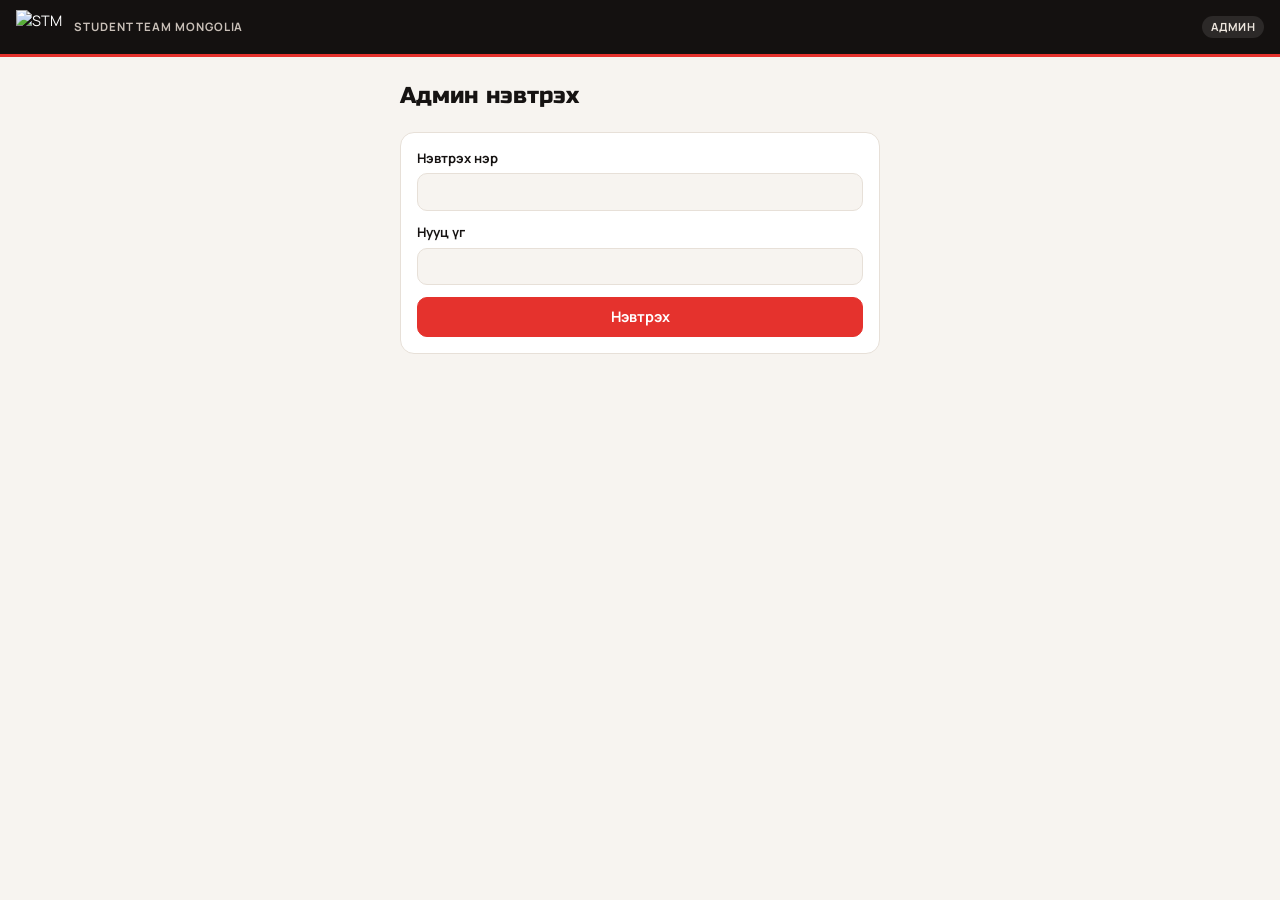
==== admin.html @ 78bfb68c "STM апп: шинэ хувилбар" ====
<!doctype html>
<html lang="mn">
<head>
<meta charset="utf-8">
<meta name="viewport" content="width=device-width,initial-scale=1,viewport-fit=cover">
<title>STM — Админ</title>
<meta name="theme-color" content="#141110">
<link rel="icon" href="icons/icon-192.png">
<link rel="apple-touch-icon" href="icons/apple-touch-icon.png">
<link rel="manifest" href="manifest.webmanifest">
<link rel="preconnect" href="https://fonts.googleapis.com">
<link rel="preconnect" href="https://fonts.gstatic.com" crossorigin>
<link rel="stylesheet" href="https://fonts.googleapis.com/css2?family=Russo+One&family=Manrope:wght@400;500;600;700;800&display=swap">
<link rel="stylesheet" href="app.css">
</head>
<body>
<div id="app"></div>
<div id="layer"></div>
<script>const ROLE = "admin";</script>
<script src="config.js"></script>
<script src="logic.js"></script>
<script>if ("serviceWorker" in navigator) navigator.serviceWorker.register("sw.js");</script>
<script src="app.js"></script>
</body>
</html>
---- app.css ----
/* Layout: black top bar with the STM logo; admin/client = light work area with sidebar; student = dark neon phone column with bottom tabs */
:root{
  --ink:#141110; --black:#141110; --red:#E5322D; --red2:#FF5A3C; --yellow:#E5322D;
  --bg:#F7F4F0; --surface:#FFFFFF; --sunk:#F1ECE6; --fg:#161312; --muted:#6C655F; --line:#E7E0D8;
  --blue:#E5322D; --blue-ink:#FFFFFF; --blue-soft:#FDE6E3;
  --sun:#E5322D; --sun-soft:#FDE6E3; --sun-ink:#B3201C;
  --ok:#14804A; --ok-soft:#DDF4E7; --warn:#A35A00; --warn-soft:#FFEFD6; --bad:#C81E3A; --bad-soft:#FFE1E6;
  --display:"Russo One","Manrope",system-ui,sans-serif;
  --body:"Manrope",system-ui,-apple-system,"Segoe UI",sans-serif;
  --r:14px;
}
@media (prefers-color-scheme: dark){:root:not([data-theme="light"]){
  --bg:#121010; --surface:#1C1817; --sunk:#26201F; --fg:#F7F3EE; --muted:#ABA39A; --line:#352D2A;
  --blue:#FF5A4C; --blue-ink:#140C0B; --blue-soft:#3A1B18;
  --sun-soft:#3A1B18; --sun-ink:#FF9A8F;
  --ok:#5ED79A; --ok-soft:#123326; --warn:#FFB851; --warn-soft:#382609; --bad:#FF7A8C; --bad-soft:#3D1420;
  color-scheme:dark}}
:root[data-theme="dark"]{
  --bg:#121010; --surface:#1C1817; --sunk:#26201F; --fg:#F7F3EE; --muted:#ABA39A; --line:#352D2A;
  --blue:#FF5A4C; --blue-ink:#140C0B; --blue-soft:#3A1B18;
  --sun-soft:#3A1B18; --sun-ink:#FF9A8F;
  --ok:#5ED79A; --ok-soft:#123326; --warn:#FFB851; --warn-soft:#382609; --bad:#FF7A8C; --bad-soft:#3D1420;
  color-scheme:dark}
*{box-sizing:border-box}
html,body{min-height:100%}
body{background:var(--bg);color:var(--fg);font:14.5px/1.5 var(--body);margin:0}
h1,h2,h3{margin:0;text-wrap:balance}
h1{font-family:var(--display);font-weight:400;font-size:1.45rem;letter-spacing:.005em}
h2{font-family:var(--display);font-weight:400;font-size:1.08rem}
h3{font-size:.95rem;font-weight:800}
button,input,select,textarea{font:inherit;color:inherit}
button{cursor:pointer}
:focus-visible{outline:2px solid var(--blue);outline-offset:2px}
.num{font-variant-numeric:tabular-nums}
.muted{color:var(--muted)} .small{font-size:.82rem}
.row{display:flex;flex-wrap:wrap;gap:8px;align-items:center}
.between{justify-content:space-between}
.stack{display:grid;gap:12px}
.grid2{display:grid;grid-template-columns:repeat(auto-fit,minmax(240px,1fr));gap:12px}

/* top bar — always black so the red logo pops */
.top{position:sticky;top:env(safe-area-inset-top,0px);z-index:20;background:var(--black);color:#fff;padding:10px 16px;display:flex;flex-wrap:wrap;gap:10px;align-items:center;justify-content:space-between;border-bottom:3px solid var(--yellow)}
.brand{display:flex;align-items:center;gap:12px}
.brand img{height:34px;width:auto;display:block}
.brand span{font-size:.72rem;color:#C9C0B8;letter-spacing:.08em;text-transform:uppercase;font-weight:700}
.seg{display:inline-flex;background:var(--sunk);border-radius:999px;padding:3px;gap:2px}
.top .seg{background:rgba(255,255,255,.1)}
.seg button{border:0;background:transparent;padding:6px 14px;border-radius:999px;font-weight:700;font-size:.84rem;color:var(--muted)}
.top .seg button{color:#D8D0C8}
.seg button[aria-pressed="true"]{background:var(--surface);color:var(--fg)}
.top .seg button[aria-pressed="true"]{background:var(--yellow);color:#fff}
.top select{background:rgba(255,255,255,.1);color:#fff;border:1px solid rgba(255,255,255,.2);border-radius:999px;padding:6px 12px;font-weight:600}
.top select option{color:#141110}
.top .btn{background:transparent;border-color:rgba(255,255,255,.25);color:#fff}
.demo{font-size:.7rem;background:rgba(255,255,255,.1);color:#EDE6DE;padding:3px 9px;border-radius:999px;font-weight:700;letter-spacing:.04em;text-transform:uppercase}

/* admin shell */
.shell{display:grid;grid-template-columns:210px minmax(0,1fr);min-height:calc(100vh - 60px)}
.side{border-right:1px solid var(--line);background:var(--surface);padding:14px 10px;display:flex;flex-direction:column;gap:2px}
.side button{border:0;background:transparent;text-align:left;padding:9px 12px;border-radius:10px;font-weight:700;color:var(--muted);display:flex;justify-content:space-between;align-items:center}
.side button:hover{background:var(--sunk)}
.side button[aria-current="page"]{background:var(--blue-soft);color:var(--blue)}
.side .badge{background:var(--yellow);color:#fff;border-radius:999px;font-size:.7rem;padding:1px 7px;font-weight:800}
.main{padding:22px 16px 48px;min-width:0}
.wrap{max-width:1080px;margin:0 auto;display:grid;gap:18px}
@media (max-width:760px){
  .shell{grid-template-columns:1fr}
  .side{flex-direction:row;overflow-x:auto;border-right:0;border-bottom:1px solid var(--line);padding:8px 12px}
  .side button{white-space:nowrap;flex:none}
}

/* cards */
.card{background:var(--surface);border:1px solid var(--line);border-radius:var(--r);padding:16px;display:grid;gap:12px;min-width:0}
.kpis{display:grid;grid-template-columns:repeat(auto-fit,minmax(150px,1fr));gap:10px}
.kpi{background:var(--surface);border:1px solid var(--line);border-radius:var(--r);padding:12px 14px}
.kpi b{font-family:var(--display);font-weight:400;font-size:1.45rem;display:block;line-height:1.2}
.kpi span{font-size:.8rem;color:var(--muted)}
.alert{display:flex;gap:10px;align-items:flex-start;padding:10px 12px;border-radius:10px;font-size:.88rem;font-weight:600}
.alert.warn{background:var(--warn-soft);color:var(--warn)}
.alert.bad{background:var(--bad-soft);color:var(--bad)}
.alert.ok{background:var(--ok-soft);color:var(--ok)}
.alert.info{background:var(--blue-soft);color:var(--fg);font-weight:500}
.pill{display:inline-block;padding:2px 9px;border-radius:999px;font-size:.74rem;font-weight:800;white-space:nowrap}
.p-blue{background:var(--blue-soft);color:var(--blue)} .p-ok{background:var(--ok-soft);color:var(--ok)}
.p-warn{background:var(--warn-soft);color:var(--warn)} .p-bad{background:var(--bad-soft);color:var(--bad)}
.p-sun{background:var(--sun-soft);color:var(--sun-ink)} .p-grey{background:var(--sunk);color:var(--muted)}
.tag{display:inline-block;font-size:.72rem;padding:2px 8px;border:1px solid var(--line);border-radius:6px;color:var(--muted);font-weight:600}

/* buttons */
.btn{border:1px solid var(--line);background:var(--surface);padding:8px 14px;border-radius:10px;font-weight:700}
.btn:hover:not(:disabled){filter:brightness(1.05)}
.btn.primary{background:var(--blue);border-color:var(--blue);color:var(--blue-ink)}
.btn.sun{background:var(--yellow);border-color:var(--yellow);color:#fff}
.btn.danger{color:var(--bad);border-color:var(--bad);background:transparent}
.btn.sm{padding:5px 10px;font-size:.82rem}
.btn:disabled{opacity:.45;cursor:default}
/* brand CTA: slanted like the logo */
.cta{position:relative;z-index:0;border:0;background:transparent;color:#fff;font-family:var(--display);font-weight:400;letter-spacing:.02em;padding:11px 22px;font-size:.92rem}
.cta::before{content:"";position:absolute;inset:0;background:var(--yellow);border-radius:9px;transform:skewX(-12deg);z-index:-1;box-shadow:0 6px 18px rgba(229,50,45,.35)}
.cta:disabled{opacity:.45;cursor:default}
label.f{display:grid;gap:5px;font-size:.82rem;font-weight:700;min-width:0}
input[type=text],input[type=number],input[type=date],input[type=time],input[type=email],input[type=tel],input[type=password],select,textarea{width:100%;background:var(--bg);border:1px solid var(--line);border-radius:10px;padding:8px 10px;font-weight:500}
.chk{display:flex;gap:7px;align-items:center;font-size:.86rem;font-weight:600}

/* tables */
.tbl{overflow-x:auto;border:1px solid var(--line);border-radius:12px}
table{border-collapse:collapse;width:100%;font-size:.86rem}
th,td{text-align:left;padding:9px 11px;border-bottom:1px solid var(--line);vertical-align:top}
th{font-size:.7rem;text-transform:uppercase;letter-spacing:.07em;color:var(--muted);background:var(--sunk);font-weight:800}
tr:last-child td{border-bottom:0}
td.r,th.r{text-align:right}
.bar{height:6px;background:var(--sunk);border-radius:999px;overflow:hidden;min-width:70px}
.bar i{display:block;height:100%;background:var(--blue);border-radius:999px}
.checks{display:grid;gap:6px;font-size:.86rem}
.checks div{display:flex;gap:8px;align-items:flex-start}
.ck{width:18px;height:18px;border-radius:50%;flex:none;display:grid;place-items:center;font-size:.7rem;font-weight:800;margin-top:1px}
.ck.y{background:var(--ok-soft);color:var(--ok)} .ck.n{background:var(--bad-soft);color:var(--bad)} .ck.i{background:var(--blue-soft);color:var(--blue)}

/* ===== student: black-red world, red actions ===== */
.phone{
  --bg:#110D0C; --surface:#1D1715; --sunk:#2A211E; --fg:#FFFFFF; --muted:#BDB2A8; --line:#3A2E2A;
  --blue:#FF4A3D; --blue-ink:#FFFFFF; --blue-soft:#3A1B18;
  --sun-soft:#3A1B18; --sun-ink:#FF9A8F;
  --ok:#62E3A0; --ok-soft:#123A2C; --warn:#FFC266; --warn-soft:#3D2A10; --bad:#FF7A8C; --bad-soft:#45161F;
  color-scheme:dark;
  max-width:480px;margin:0 auto;min-height:calc(100vh - 60px);display:flex;flex-direction:column;color:var(--fg);
  background:
    radial-gradient(420px 280px at 110% -8%, rgba(229,50,45,.45), transparent 70%),
    radial-gradient(360px 240px at -20% 35%, rgba(255,255,255,.06), transparent 70%),
    var(--bg);
}
.phone .main{flex:1;padding:18px 16px 96px}
.phone .card,.phone .job,.phone .kpi{background:var(--surface);border-color:var(--line)}
.phone .btn{background:var(--sunk);border-color:var(--line);color:var(--fg)}
.phone .btn.primary{background:var(--yellow);border-color:var(--yellow);color:#fff}
.phone .btn.danger{background:transparent;color:var(--bad);border-color:var(--bad)}
.phone .alert.info{background:var(--blue-soft);color:var(--fg)}
.phone input[type=text],.phone input[type=email],.phone input[type=tel],.phone input[type=password],.phone input[type=date]{background:var(--sunk)}
.hero{border-radius:18px;padding:18px;display:grid;gap:10px;background:linear-gradient(135deg,#7E1010 0%,#C8221E 45%,#E5322D 100%);position:relative;overflow:hidden}
.hero::after{content:"";position:absolute;right:-30px;top:-30px;width:140px;height:140px;border-radius:50%;background:radial-gradient(circle,rgba(255,255,255,.22),transparent 70%)}
.hero .eyebrow{font-size:.72rem;font-weight:800;letter-spacing:.1em;text-transform:uppercase;color:#FFD2CC}
.hero h2{font-size:1.25rem}
.hero .facts{color:#FFE4DC}
.hero .facts b{color:#fff}
.score{display:grid;place-items:center;width:58px;height:58px;border-radius:50%;background:conic-gradient(#FF4A3D calc(var(--v)*1%),rgba(255,255,255,.12) 0);position:relative}
.score::before{content:"";position:absolute;inset:5px;border-radius:50%;background:var(--bg)}
.score b{position:relative;font-family:var(--display);font-weight:400;font-size:1.1rem}
.tabs{position:sticky;bottom:0;background:rgba(17,13,12,.94);backdrop-filter:blur(8px);border-top:1px solid var(--line);display:grid;grid-template-columns:repeat(5,1fr);padding:6px 4px calc(6px + env(safe-area-inset-bottom,0px))}
.tabs button{border:0;background:transparent;display:grid;justify-items:center;gap:2px;font-size:.7rem;font-weight:700;color:var(--muted);padding:4px 0;position:relative}
.tabs button svg{width:22px;height:22px}
.tabs button[aria-current="page"]{color:#FF4A3D}
.tabs .dot{position:absolute;top:2px;right:calc(50% - 16px);width:8px;height:8px;border-radius:50%;background:var(--red)}
.job{background:var(--surface);border:1px solid var(--line);border-radius:var(--r);padding:14px;display:grid;gap:10px}
.job .pay{font-family:var(--display);font-size:1.1rem;color:#FF4A3D}
.job.locked{opacity:.7}
.facts{display:flex;flex-wrap:wrap;gap:6px 14px;font-size:.84rem;color:var(--muted)}
.facts b{color:var(--fg);font-weight:700}
.daychip{position:relative;display:inline-block}
.daychip input{position:absolute;opacity:0;inset:0;margin:0;cursor:pointer}
.daychip span{display:inline-block;padding:6px 10px;border:1px solid var(--line);border-radius:8px;font-size:.8rem;font-weight:700;background:var(--sunk)}
.daychip input:checked+span{background:var(--yellow);border-color:var(--yellow);color:#fff}
.daychip input:focus-visible+span{outline:2px solid #fff;outline-offset:2px}
.daychip.off span{opacity:.35;text-decoration:line-through;cursor:not-allowed}

/* messages */
.msg{padding:10px 12px;border-radius:14px;max-width:88%;font-size:.88rem}
.msg.in{background:var(--surface);border:1px solid var(--line)}
.msg.out{background:var(--blue);color:var(--blue-ink);justify-self:end}
.msg small{display:block;opacity:.7;font-size:.7rem;margin-top:3px}

/* modal + toast */
.scrim{position:fixed;inset:0;background:rgba(10,6,5,.65);display:grid;place-items:center;padding:16px;z-index:50}
.modal{background:#1D1715;color:#fff;border:1px solid #3A2E2A;border-radius:18px;max-width:440px;width:100%;padding:22px;display:grid;gap:14px;max-height:90vh;overflow:auto;--muted:#BDB2A8;--line:#3A2E2A;--sunk:#2A211E;--bg:#2A211E;--surface:#1D1715;--fg:#fff;--bad:#FF7A8C;--bad-soft:#45161F;--blue:#FF4A3D;--blue-ink:#fff}
.modal .btn{background:#2A211E;border-color:#3A2E2A;color:#fff}
.modal .btn.primary{background:var(--yellow);border-color:var(--yellow);color:#fff}
.modal .btn.danger{background:transparent;color:#FF7A8C;border-color:#FF7A8C}
.scan{height:150px;border-radius:14px;background:#2A211E;display:grid;place-items:center;position:relative;overflow:hidden}
.scan svg{width:64px;height:64px;color:#FF4A3D}
@media (prefers-reduced-motion:no-preference){.scan.go::after{content:"";position:absolute;left:0;right:0;height:3px;background:var(--red);box-shadow:0 0 12px var(--red);animation:sweep 1.1s ease-in-out infinite}}
@keyframes sweep{0%{top:10%}50%{top:88%}100%{top:10%}}
.toast{position:fixed;left:50%;bottom:calc(84px + env(safe-area-inset-bottom,0px));transform:translateX(-50%);background:var(--yellow);color:#fff;padding:10px 16px;border-radius:12px;font-size:.88rem;font-weight:800;z-index:60;max-width:calc(100% - 32px);box-shadow:0 8px 24px rgba(0,0,0,.25)}

/* document */
.doc{background:#fff;color:#16202B;border:1px solid var(--line);border-radius:8px;padding:28px;font-size:.88rem;display:grid;gap:12px}
.doc h3{font-size:1rem;text-align:center;letter-spacing:.02em}
.doc table{font-size:.84rem} .doc th{background:#F3EEE8;color:#5A524B} .doc td,.doc th{border-bottom:1px solid #E5DED6}
.doc .head{display:flex;justify-content:space-between;gap:12px;flex-wrap:wrap;font-size:.8rem;color:#5A524B;align-items:center}
.doc .head img{height:22px}
.q{display:grid;gap:6px;padding:12px;border:1px solid var(--line);border-radius:12px}
.q label{display:flex;gap:8px;align-items:center;padding:6px 8px;border-radius:8px;cursor:pointer}
.q label:hover{background:var(--sunk)}
.video{aspect-ratio:16/9;max-width:100%;border-radius:14px;background:linear-gradient(135deg,#7E1010,#E5322D);color:#fff;display:grid;place-items:center;text-align:center;padding:16px;text-decoration:none;font-weight:700}
.video svg{width:54px;height:54px;color:#fff}
details>summary{cursor:pointer;font-weight:800}

/* ===== нэмэлт: нэвтрэх, ачаалал, хэвлэх ===== */
html,body{-webkit-text-size-adjust:100%}
.auth{max-width:480px}
.phone .wrap.auth{max-width:none}
.linkbtn{border:0;background:transparent;color:var(--blue);font-weight:700;padding:6px 0;text-decoration:underline;text-underline-offset:3px}
.hp{position:absolute!important;left:-9999px!important;width:1px;height:1px;opacity:0}
.toast.bad{background:#2A1A1A;color:#FFD4D4;border:1px solid var(--bad)}
body::before{content:"";position:fixed;top:0;left:0;height:3px;width:0;background:var(--red2);z-index:100;transition:width .2s,opacity .3s;opacity:0}
body.busy::before{width:70%;opacity:1;transition:width 8s cubic-bezier(.1,.7,.2,1)}
body.busy{cursor:progress}
.chatgrid{grid-template-columns:minmax(180px,240px) minmax(0,1fr)}
@media (max-width:640px){.chatgrid{grid-template-columns:1fr}}
.alert a{color:inherit}
[data-live]:fullscreen{display:grid;place-content:center;gap:18px;background:#fff;color:#141110}
[data-live]:fullscreen .lq{width:min(70vh,80vw)!important}
.phone .tabs{position:sticky}
@media print{
  .top,.side,.tabs,.btn,.alert,select,label.f,.seg,.row>button{display:none!important}
  .shell{display:block}.main{padding:0}.doc{border:0;break-inside:avoid;margin-bottom:24px}
  body{background:#fff}
}
@media (max-width:520px){
  .top{flex-wrap:nowrap;padding:8px 12px}
  .brand span{display:none}
  .brand img{height:28px}
  .top .demo{max-width:46vw;overflow:hidden;text-overflow:ellipsis;white-space:nowrap}
}
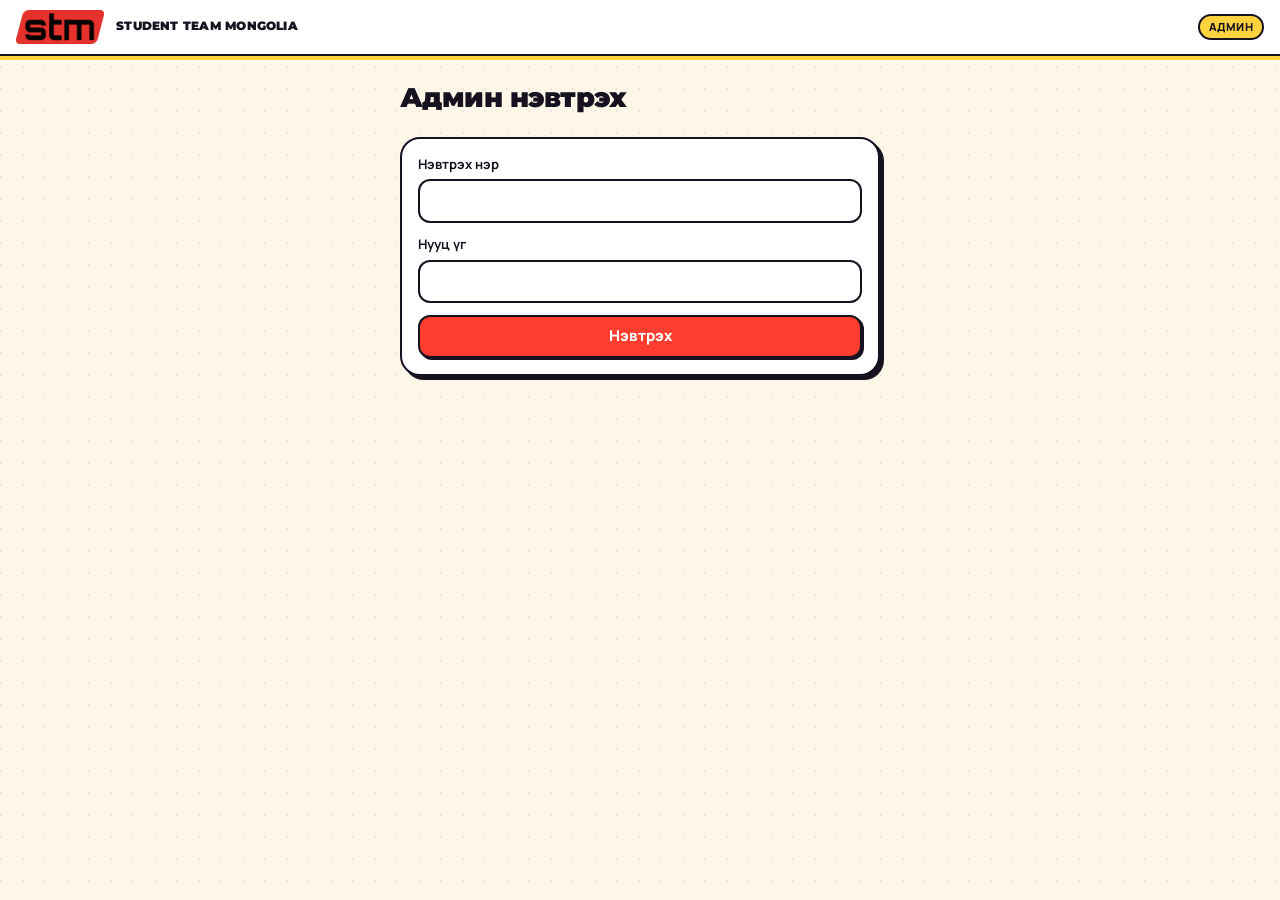
==== commit 8eed85f2: "Add files via upload" ====
--- a/admin.html
+++ b/admin.html
@@ -4,13 +4,13 @@
 <meta charset="utf-8">
 <meta name="viewport" content="width=device-width,initial-scale=1,viewport-fit=cover">
 <title>STM — Админ</title>
-<meta name="theme-color" content="#141110">
+<meta name="theme-color" content="#FFF6EA">
 <link rel="icon" href="icons/icon-192.png">
 <link rel="apple-touch-icon" href="icons/apple-touch-icon.png">
 <link rel="manifest" href="manifest.webmanifest">
 <link rel="preconnect" href="https://fonts.googleapis.com">
 <link rel="preconnect" href="https://fonts.gstatic.com" crossorigin>
-<link rel="stylesheet" href="https://fonts.googleapis.com/css2?family=Russo+One&family=Manrope:wght@400;500;600;700;800&display=swap">
+<link rel="stylesheet" href="https://fonts.googleapis.com/css2?family=Montserrat:wght@800;900&family=Manrope:wght@400;500;600;700;800&display=swap">
 <link rel="stylesheet" href="app.css">
 </head>
 <body>
--- a/app.css
+++ b/app.css
@@ -220,3 +220,137 @@
   .brand img{height:28px}
   .top .demo{max-width:46vw;overflow:hidden;text-overflow:ellipsis;white-space:nowrap}
 }
+
+/* =====================================================================
+   v2 ДИЗАЙН — залуу, тод: цайвар дэвсгэр, олон өнгө, бүдүүн хүрээ,
+   хатуу сүүдэр. Энэ блок дээрх бүх загварыг дарна.
+   ===================================================================== */
+:root,:root[data-theme="dark"]{
+  --ink:#16121F; --black:#16121F;
+  --red:#FF3D2E; --red2:#FF7A1A; --yellow:#FF3D2E;
+  --sunny:#FFD23F; --mint:#3DDC97; --sky:#5BC8F5; --lilac:#B49CFF; --pink:#FF8FC7;
+  --bg:#FFF6EA; --surface:#FFFFFF; --sunk:#FFF0DB; --fg:#16121F; --muted:#5E5670; --line:#16121F;
+  --blue:#FF3D2E; --blue-ink:#FFFFFF; --blue-soft:#FFE1DD;
+  --sun:#FF3D2E; --sun-soft:#FFF1B8; --sun-ink:#7A5A00;
+  --ok:#0B8A55; --ok-soft:#D4F8E7; --warn:#A35A00; --warn-soft:#FFEFC2; --bad:#D4153A; --bad-soft:#FFE0E7;
+  --display:"Montserrat","Manrope",system-ui,sans-serif;
+  --r:20px; --bw:2px; --shadow:4px 4px 0 var(--ink); --shadow-sm:2px 2px 0 var(--ink);
+  color-scheme:light;
+}
+@media (prefers-color-scheme: dark){:root:not([data-theme="light"]){
+  --bg:#FFF6EA; --surface:#FFFFFF; --sunk:#FFF0DB; --fg:#16121F; --muted:#5E5670; --line:#16121F;
+  --blue:#FF3D2E; --blue-ink:#FFFFFF; --blue-soft:#FFE1DD; --sun-soft:#FFF1B8; --sun-ink:#7A5A00;
+  --ok:#0B8A55; --ok-soft:#D4F8E7; --warn:#A35A00; --warn-soft:#FFEFC2; --bad:#D4153A; --bad-soft:#FFE0E7;
+  color-scheme:light}}
+body{background:var(--bg) radial-gradient(circle at 1px 1px, rgba(22,18,31,.07) 1px, transparent 0) 0 0/22px 22px;font-size:15px}
+h1{font-family:var(--display);font-weight:900;font-size:1.7rem;letter-spacing:-.02em}
+h2{font-family:var(--display);font-weight:800;font-size:1.12rem;letter-spacing:-.01em}
+h3{font-weight:800}
+
+/* толгой */
+.top{background:var(--surface);color:var(--fg);border-bottom:var(--bw) solid var(--ink);box-shadow:0 4px 0 var(--sunny)}
+.brand span{color:var(--fg);font-family:var(--display);font-weight:900;letter-spacing:.02em}
+.top .demo{background:var(--sunny);color:var(--ink);border:var(--bw) solid var(--ink);font-weight:800}
+.top .btn{background:var(--surface);color:var(--ink);border-color:var(--ink)}
+
+/* карт, KPI */
+.card,.kpi,.job{border:var(--bw) solid var(--ink);border-radius:var(--r);box-shadow:var(--shadow);background:var(--surface)}
+.kpis .kpi:nth-child(4n+1){background:var(--sunny)}
+.kpis .kpi:nth-child(4n+2){background:var(--mint)}
+.kpis .kpi:nth-child(4n+3){background:var(--sky)}
+.kpis .kpi:nth-child(4n+4){background:var(--pink)}
+.kpi b{font-family:var(--display);font-weight:900;font-size:1.7rem;color:var(--ink)}
+.kpi span{color:var(--ink);font-weight:700;opacity:.8}
+.tbl{border:var(--bw) solid var(--ink);border-radius:14px;background:var(--surface)}
+th{background:var(--sunny);color:var(--ink);border-bottom:var(--bw) solid var(--ink)}
+td{border-bottom-color:rgba(22,18,31,.12)}
+.doc{border:var(--bw) solid var(--ink);box-shadow:var(--shadow);border-radius:14px}
+.doc th{background:var(--sunk)}
+.alert{border:var(--bw) solid var(--ink);border-radius:14px;font-weight:700}
+.alert.info{background:#E3F4FF}
+.q{border:var(--bw) solid var(--ink);border-radius:14px;background:var(--surface)}
+
+/* товч */
+.btn{border:var(--bw) solid var(--ink);border-radius:12px;box-shadow:var(--shadow-sm);font-weight:800;transition:transform .08s,box-shadow .08s}
+.btn:active:not(:disabled){transform:translate(2px,2px);box-shadow:none}
+.btn.primary,.btn.sun{background:var(--red);border-color:var(--ink);color:#fff}
+.btn.danger{background:var(--surface);color:var(--bad);border-color:var(--ink)}
+.cta{color:var(--ink);font-family:var(--display);font-weight:900;padding:12px 24px;text-transform:none}
+.cta::before{background:var(--sunny);border:var(--bw) solid var(--ink);border-radius:14px;transform:none;box-shadow:var(--shadow)}
+.cta:active:not(:disabled)::before{transform:translate(3px,3px);box-shadow:none}
+.linkbtn{color:var(--ink);text-decoration-color:var(--red);text-decoration-thickness:3px}
+
+/* шошго */
+.pill{border:var(--bw) solid var(--ink);padding:2px 10px}
+.p-blue{background:var(--sky);color:var(--ink)} .p-ok{background:var(--mint);color:var(--ink)}
+.p-warn{background:var(--sunny);color:var(--ink)} .p-bad{background:var(--red);color:#fff}
+.p-sun{background:var(--lilac);color:var(--ink)} .p-grey{background:#EDE6F5;color:var(--ink)}
+.tag{border:var(--bw) solid var(--ink);color:var(--ink);background:var(--sunk);border-radius:999px;font-weight:700}
+.bar{background:#EFE6D8;height:8px;border:1.5px solid var(--ink)}
+.bar i{background:var(--red)}
+
+/* оролт */
+input[type=text],input[type=number],input[type=date],input[type=time],input[type=email],input[type=tel],input[type=password],select,textarea{background:var(--surface);border:var(--bw) solid var(--ink);border-radius:12px;padding:10px 12px}
+input:focus,select:focus,textarea:focus{outline:none;box-shadow:var(--shadow-sm);border-color:var(--red)}
+.seg{background:var(--surface);border:var(--bw) solid var(--ink);box-shadow:var(--shadow-sm)}
+.seg button{color:var(--ink)}
+.seg button[aria-pressed="true"]{background:var(--sunny);color:var(--ink)}
+.daychip span{border:var(--bw) solid var(--ink);border-radius:10px;background:var(--surface);color:var(--ink)}
+.daychip input:checked+span{background:var(--mint);border-color:var(--ink);color:var(--ink)}
+
+/* админ цэс */
+.side{background:var(--surface);border-right:var(--bw) solid var(--ink)}
+.side button{color:var(--ink);font-weight:800;border:var(--bw) solid transparent}
+.side button:hover{background:var(--sunk)}
+.side button[aria-current="page"]{background:var(--sunny);color:var(--ink);border-color:var(--ink);box-shadow:var(--shadow-sm)}
+.side .badge{background:var(--red);border:1.5px solid var(--ink)}
+@media (max-width:760px){.side{border-right:0;border-bottom:var(--bw) solid var(--ink)}}
+
+/* оюутны апп: цайвар, тод */
+.phone{
+  --bg:#FFF6EA; --surface:#FFFFFF; --sunk:#FFF0DB; --fg:#16121F; --muted:#5E5670; --line:#16121F;
+  --blue:#FF3D2E; --blue-ink:#FFFFFF; --blue-soft:#FFE1DD; --sun-soft:#FFF1B8; --sun-ink:#7A5A00;
+  --ok:#0B8A55; --ok-soft:#D4F8E7; --warn:#A35A00; --warn-soft:#FFEFC2; --bad:#D4153A; --bad-soft:#FFE0E7;
+  color-scheme:light; color:var(--fg);
+  background:radial-gradient(380px 260px at 110% -5%, rgba(255,210,63,.55), transparent 70%),radial-gradient(340px 240px at -20% 40%, rgba(180,156,255,.35), transparent 70%),transparent;
+}
+.phone .card,.phone .job,.phone .kpi{border-color:var(--ink)}
+.phone .btn{background:var(--surface);border-color:var(--ink);color:var(--ink)}
+.phone .btn.primary{background:var(--red);color:#fff}
+.phone .btn.danger{background:var(--surface);color:var(--bad)}
+.phone .alert.info{background:#E3F4FF;color:var(--ink)}
+.hero{background:var(--red);color:#fff;border:var(--bw) solid var(--ink);box-shadow:var(--shadow);border-radius:24px}
+.hero::after{background:radial-gradient(circle,rgba(255,210,63,.9),transparent 65%);width:180px;height:180px;right:-50px;top:-60px}
+.hero .eyebrow{color:var(--sunny)}
+.hero .facts,.hero .facts b{color:#fff}
+.hero h2{font-size:1.4rem}
+.job .pay{color:var(--red);font-family:var(--display);font-weight:900}
+.score{background:conic-gradient(var(--red) calc(var(--v)*1%),#EFE6D8 0);border:var(--bw) solid var(--ink)}
+.score::before{background:var(--sunny)}
+.tabs{background:var(--surface);border-top:var(--bw) solid var(--ink);backdrop-filter:none}
+.tabs button{color:var(--muted)}
+.tabs button[aria-current="page"]{color:var(--ink)}
+.tabs button[aria-current="page"] svg{background:var(--sunny);border:var(--bw) solid var(--ink);border-radius:12px;padding:3px;width:30px;height:30px;box-shadow:var(--shadow-sm)}
+.tabs .dot{background:var(--red);border:1.5px solid var(--ink)}
+.msg.in{border:var(--bw) solid var(--ink)}
+.msg.out{background:var(--sky);color:var(--ink);border:var(--bw) solid var(--ink)}
+
+/* modal, toast */
+.scrim{background:rgba(22,18,31,.55)}
+.modal{background:var(--surface);color:var(--fg);border:var(--bw) solid var(--ink);box-shadow:6px 6px 0 var(--ink);--muted:#5E5670;--line:#16121F;--sunk:#FFF0DB;--bg:#FFF6EA;--surface:#FFFFFF;--fg:#16121F;--bad:#D4153A;--bad-soft:#FFE0E7;--blue:#FF3D2E;--blue-ink:#fff}
+.modal .btn{background:var(--surface);border-color:var(--ink);color:var(--ink)}
+.modal .btn.primary{background:var(--red);color:#fff}
+.modal .btn.danger{background:var(--surface);color:var(--bad)}
+.scan{background:var(--sunny);border:var(--bw) solid var(--ink)}
+.scan svg{color:var(--ink)}
+.toast{background:var(--ink);color:#fff;border:var(--bw) solid var(--ink);box-shadow:4px 4px 0 var(--sunny);border-radius:14px}
+.toast.bad{background:var(--red);color:#fff;box-shadow:4px 4px 0 var(--ink)}
+.video{background:var(--lilac);color:var(--ink);border:var(--bw) solid var(--ink);box-shadow:var(--shadow)}
+.video svg{color:var(--ink)}
+body::before{background:var(--sunny);height:4px}
+[data-live]{background:var(--sunny)!important}
+@media (max-width:520px){
+  .top>.row{flex-wrap:nowrap;gap:6px}
+  .top .demo{max-width:42vw;font-size:.66rem}
+  .top .btn.sm{padding:5px 8px}
+}
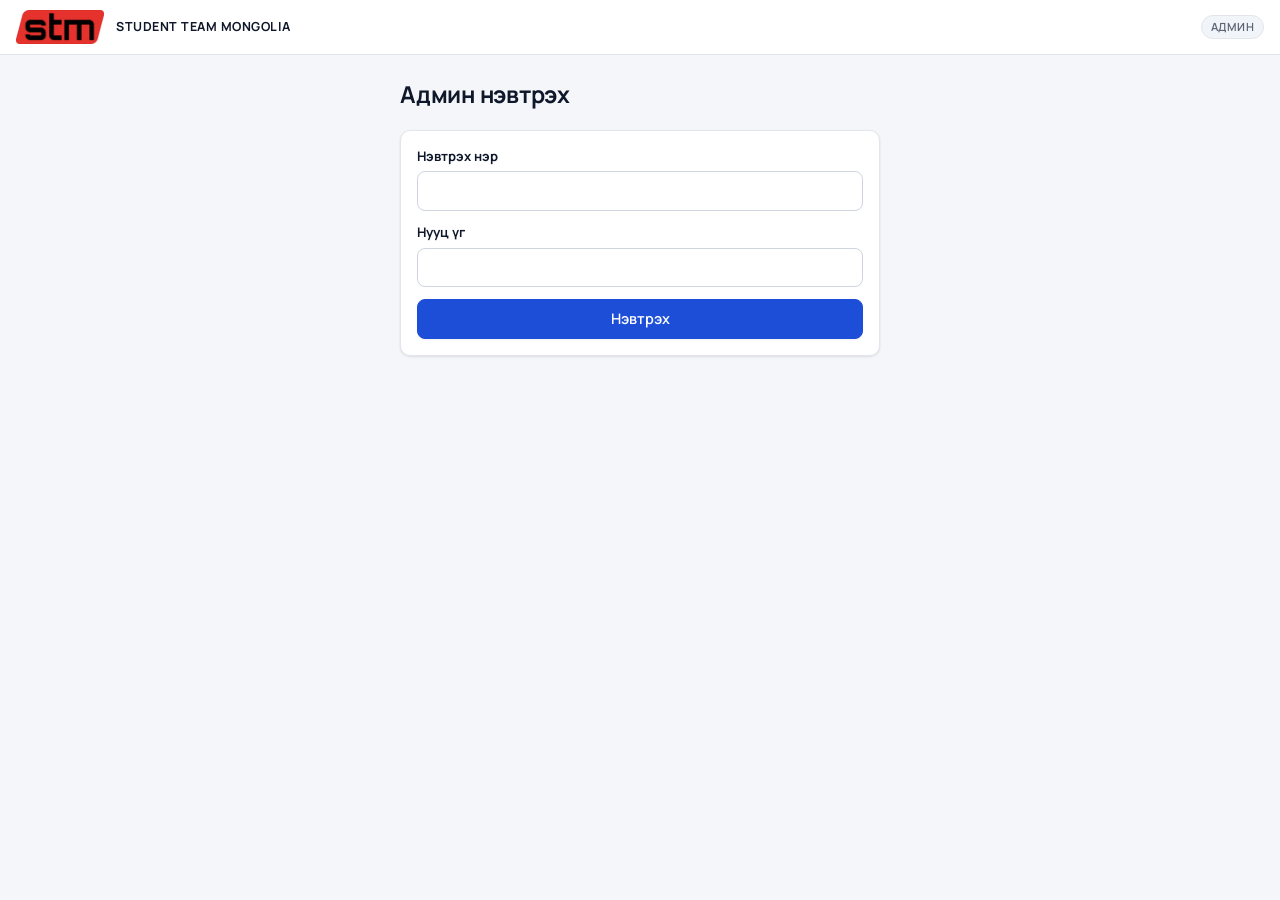
==== commit d7400944: "Дизайн v3: албан, тайван загвар Co-Authored-By: Claude Opus 5.5 <noreply@anthropic.com> Claude-Sessi" ====
--- a/admin.html
+++ b/admin.html
@@ -4,13 +4,13 @@
 <meta charset="utf-8">
 <meta name="viewport" content="width=device-width,initial-scale=1,viewport-fit=cover">
 <title>STM — Админ</title>
-<meta name="theme-color" content="#FFF6EA">
+<meta name="theme-color" content="#FFFFFF">
 <link rel="icon" href="icons/icon-192.png">
 <link rel="apple-touch-icon" href="icons/apple-touch-icon.png">
 <link rel="manifest" href="manifest.webmanifest">
 <link rel="preconnect" href="https://fonts.googleapis.com">
 <link rel="preconnect" href="https://fonts.gstatic.com" crossorigin>
-<link rel="stylesheet" href="https://fonts.googleapis.com/css2?family=Montserrat:wght@800;900&family=Manrope:wght@400;500;600;700;800&display=swap">
+<link rel="stylesheet" href="https://fonts.googleapis.com/css2?family=Manrope:wght@400;500;600;700;800&display=swap">
 <link rel="stylesheet" href="app.css">
 </head>
 <body>
--- a/app.css
+++ b/app.css
@@ -222,133 +222,134 @@
 }
 
 /* =====================================================================
-   v2 ДИЗАЙН — залуу, тод: цайвар дэвсгэр, олон өнгө, бүдүүн хүрээ,
-   хатуу сүүдэр. Энэ блок дээрх бүх загварыг дарна.
+   v3 ДИЗАЙН — албан, тайван: цагаан гадаргуу, нимгэн саарал хүрээ,
+   зөөлөн сүүдэр, хар хөх үндсэн өнгө. Энэ блок дээрх бүх загварыг дарна.
    ===================================================================== */
 :root,:root[data-theme="dark"]{
-  --ink:#16121F; --black:#16121F;
-  --red:#FF3D2E; --red2:#FF7A1A; --yellow:#FF3D2E;
-  --sunny:#FFD23F; --mint:#3DDC97; --sky:#5BC8F5; --lilac:#B49CFF; --pink:#FF8FC7;
-  --bg:#FFF6EA; --surface:#FFFFFF; --sunk:#FFF0DB; --fg:#16121F; --muted:#5E5670; --line:#16121F;
-  --blue:#FF3D2E; --blue-ink:#FFFFFF; --blue-soft:#FFE1DD;
-  --sun:#FF3D2E; --sun-soft:#FFF1B8; --sun-ink:#7A5A00;
-  --ok:#0B8A55; --ok-soft:#D4F8E7; --warn:#A35A00; --warn-soft:#FFEFC2; --bad:#D4153A; --bad-soft:#FFE0E7;
-  --display:"Montserrat","Manrope",system-ui,sans-serif;
-  --r:20px; --bw:2px; --shadow:4px 4px 0 var(--ink); --shadow-sm:2px 2px 0 var(--ink);
+  --ink:#0F172A; --black:#0F172A;
+  --red:#1D4ED8; --red2:#1D4ED8; --yellow:#1D4ED8; --brand:#D7262B;
+  --bg:#F4F6F9; --surface:#FFFFFF; --sunk:#F1F4F8; --fg:#0F172A; --muted:#5B6474; --line:#E2E6EC;
+  --blue:#1D4ED8; --blue-ink:#FFFFFF; --blue-soft:#E8EFFD;
+  --sun:#1D4ED8; --sun-soft:#E8EFFD; --sun-ink:#1E3A8A;
+  --ok:#15803D; --ok-soft:#E7F6EC; --warn:#B45309; --warn-soft:#FDF3E2; --bad:#B91C1C; --bad-soft:#FDECEC;
+  --display:"Manrope",system-ui,-apple-system,"Segoe UI",sans-serif;
+  --r:10px; --bw:1px; --shadow:0 1px 2px rgba(15,23,42,.05),0 1px 3px rgba(15,23,42,.06); --shadow-sm:0 1px 2px rgba(15,23,42,.06);
   color-scheme:light;
 }
 @media (prefers-color-scheme: dark){:root:not([data-theme="light"]){
-  --bg:#FFF6EA; --surface:#FFFFFF; --sunk:#FFF0DB; --fg:#16121F; --muted:#5E5670; --line:#16121F;
-  --blue:#FF3D2E; --blue-ink:#FFFFFF; --blue-soft:#FFE1DD; --sun-soft:#FFF1B8; --sun-ink:#7A5A00;
-  --ok:#0B8A55; --ok-soft:#D4F8E7; --warn:#A35A00; --warn-soft:#FFEFC2; --bad:#D4153A; --bad-soft:#FFE0E7;
+  --bg:#F4F6F9; --surface:#FFFFFF; --sunk:#F1F4F8; --fg:#0F172A; --muted:#5B6474; --line:#E2E6EC;
+  --blue:#1D4ED8; --blue-ink:#FFFFFF; --blue-soft:#E8EFFD; --sun-soft:#E8EFFD; --sun-ink:#1E3A8A;
+  --ok:#15803D; --ok-soft:#E7F6EC; --warn:#B45309; --warn-soft:#FDF3E2; --bad:#B91C1C; --bad-soft:#FDECEC;
   color-scheme:light}}
-body{background:var(--bg) radial-gradient(circle at 1px 1px, rgba(22,18,31,.07) 1px, transparent 0) 0 0/22px 22px;font-size:15px}
-h1{font-family:var(--display);font-weight:900;font-size:1.7rem;letter-spacing:-.02em}
-h2{font-family:var(--display);font-weight:800;font-size:1.12rem;letter-spacing:-.01em}
-h3{font-weight:800}
+body{background:var(--bg);font-size:14.5px}
+h1{font-family:var(--display);font-weight:700;font-size:1.45rem;letter-spacing:-.01em}
+h2{font-family:var(--display);font-weight:700;font-size:1.05rem;letter-spacing:0}
+h3{font-weight:700}
 
 /* толгой */
-.top{background:var(--surface);color:var(--fg);border-bottom:var(--bw) solid var(--ink);box-shadow:0 4px 0 var(--sunny)}
-.brand span{color:var(--fg);font-family:var(--display);font-weight:900;letter-spacing:.02em}
-.top .demo{background:var(--sunny);color:var(--ink);border:var(--bw) solid var(--ink);font-weight:800}
-.top .btn{background:var(--surface);color:var(--ink);border-color:var(--ink)}
+.top{background:var(--surface);color:var(--fg);border-bottom:1px solid var(--line);box-shadow:none}
+.brand span{color:var(--fg);font-family:var(--display);font-weight:700;letter-spacing:.04em;font-size:.78rem}
+.top .demo{background:var(--sunk);color:var(--muted);border:1px solid var(--line);font-weight:600}
+.top .btn{background:var(--surface);color:var(--fg);border-color:var(--line)}
 
 /* карт, KPI */
-.card,.kpi,.job{border:var(--bw) solid var(--ink);border-radius:var(--r);box-shadow:var(--shadow);background:var(--surface)}
-.kpis .kpi:nth-child(4n+1){background:var(--sunny)}
-.kpis .kpi:nth-child(4n+2){background:var(--mint)}
-.kpis .kpi:nth-child(4n+3){background:var(--sky)}
-.kpis .kpi:nth-child(4n+4){background:var(--pink)}
-.kpi b{font-family:var(--display);font-weight:900;font-size:1.7rem;color:var(--ink)}
-.kpi span{color:var(--ink);font-weight:700;opacity:.8}
-.tbl{border:var(--bw) solid var(--ink);border-radius:14px;background:var(--surface)}
-th{background:var(--sunny);color:var(--ink);border-bottom:var(--bw) solid var(--ink)}
-td{border-bottom-color:rgba(22,18,31,.12)}
-.doc{border:var(--bw) solid var(--ink);box-shadow:var(--shadow);border-radius:14px}
+.card,.kpi,.job{border:1px solid var(--line);border-radius:var(--r);box-shadow:var(--shadow);background:var(--surface)}
+.kpi{border-top:3px solid var(--blue)}
+.kpi b{font-family:var(--display);font-weight:700;font-size:1.5rem;color:var(--fg)}
+.kpi span{color:var(--muted);font-weight:500}
+.tbl{border:1px solid var(--line);border-radius:var(--r);background:var(--surface)}
+th{background:var(--sunk);color:var(--muted);border-bottom:1px solid var(--line);font-weight:600;font-size:.78rem;text-transform:uppercase;letter-spacing:.04em}
+td{border-bottom-color:var(--line)}
+.doc{border:1px solid var(--line);box-shadow:var(--shadow);border-radius:var(--r)}
 .doc th{background:var(--sunk)}
-.alert{border:var(--bw) solid var(--ink);border-radius:14px;font-weight:700}
-.alert.info{background:#E3F4FF}
-.q{border:var(--bw) solid var(--ink);border-radius:14px;background:var(--surface)}
+.alert{border:1px solid var(--line);border-left:3px solid var(--muted);border-radius:8px;font-weight:500}
+.alert.info{background:var(--blue-soft);border-left-color:var(--blue)}
+.alert.warn{border-left-color:var(--warn)} .alert.bad{border-left-color:var(--bad)} .alert.ok{border-left-color:var(--ok)}
+.q{border:1px solid var(--line);border-radius:var(--r);background:var(--surface)}
 
 /* товч */
-.btn{border:var(--bw) solid var(--ink);border-radius:12px;box-shadow:var(--shadow-sm);font-weight:800;transition:transform .08s,box-shadow .08s}
-.btn:active:not(:disabled){transform:translate(2px,2px);box-shadow:none}
-.btn.primary,.btn.sun{background:var(--red);border-color:var(--ink);color:#fff}
-.btn.danger{background:var(--surface);color:var(--bad);border-color:var(--ink)}
-.cta{color:var(--ink);font-family:var(--display);font-weight:900;padding:12px 24px;text-transform:none}
-.cta::before{background:var(--sunny);border:var(--bw) solid var(--ink);border-radius:14px;transform:none;box-shadow:var(--shadow)}
-.cta:active:not(:disabled)::before{transform:translate(3px,3px);box-shadow:none}
-.linkbtn{color:var(--ink);text-decoration-color:var(--red);text-decoration-thickness:3px}
+.btn{border:1px solid var(--line);border-radius:8px;box-shadow:var(--shadow-sm);font-weight:600;background:var(--surface);color:var(--fg);transition:background .12s,border-color .12s}
+.btn:hover:not(:disabled){border-color:#C9D0DA;background:var(--sunk)}
+.btn:active:not(:disabled){transform:none;box-shadow:none}
+.btn.primary,.btn.sun{background:var(--blue);border-color:var(--blue);color:#fff}
+.btn.primary:hover:not(:disabled),.btn.sun:hover:not(:disabled){background:#1E40AF;border-color:#1E40AF}
+.btn.danger{background:var(--surface);color:var(--bad);border-color:#F1C4C4}
+.cta{color:#fff;font-family:var(--display);font-weight:700;padding:11px 22px;letter-spacing:0}
+.cta::before{background:var(--blue);border:0;border-radius:8px;transform:none;box-shadow:var(--shadow-sm)}
+.cta:hover:not(:disabled)::before{background:#1E40AF}
+.cta:active:not(:disabled)::before{transform:none;box-shadow:none}
+.linkbtn{color:var(--blue);text-decoration-color:currentColor;text-decoration-thickness:1px}
 
 /* шошго */
-.pill{border:var(--bw) solid var(--ink);padding:2px 10px}
-.p-blue{background:var(--sky);color:var(--ink)} .p-ok{background:var(--mint);color:var(--ink)}
-.p-warn{background:var(--sunny);color:var(--ink)} .p-bad{background:var(--red);color:#fff}
-.p-sun{background:var(--lilac);color:var(--ink)} .p-grey{background:#EDE6F5;color:var(--ink)}
-.tag{border:var(--bw) solid var(--ink);color:var(--ink);background:var(--sunk);border-radius:999px;font-weight:700}
-.bar{background:#EFE6D8;height:8px;border:1.5px solid var(--ink)}
-.bar i{background:var(--red)}
+.pill{border:1px solid transparent;padding:2px 9px;font-weight:600}
+.p-blue{background:var(--blue-soft);color:#1E3A8A} .p-ok{background:var(--ok-soft);color:var(--ok)}
+.p-warn{background:var(--warn-soft);color:var(--warn)} .p-bad{background:var(--bad-soft);color:var(--bad)}
+.p-sun{background:#E0E7FF;color:#3730A3} .p-grey{background:#EEF0F4;color:var(--muted)}
+.tag{border:1px solid var(--line);color:var(--muted);background:var(--sunk);border-radius:6px;font-weight:600}
+.bar{background:#E8ECF1;height:6px;border:0}
+.bar i{background:var(--blue)}
 
 /* оролт */
-input[type=text],input[type=number],input[type=date],input[type=time],input[type=email],input[type=tel],input[type=password],select,textarea{background:var(--surface);border:var(--bw) solid var(--ink);border-radius:12px;padding:10px 12px}
-input:focus,select:focus,textarea:focus{outline:none;box-shadow:var(--shadow-sm);border-color:var(--red)}
-.seg{background:var(--surface);border:var(--bw) solid var(--ink);box-shadow:var(--shadow-sm)}
-.seg button{color:var(--ink)}
-.seg button[aria-pressed="true"]{background:var(--sunny);color:var(--ink)}
-.daychip span{border:var(--bw) solid var(--ink);border-radius:10px;background:var(--surface);color:var(--ink)}
-.daychip input:checked+span{background:var(--mint);border-color:var(--ink);color:var(--ink)}
+input[type=text],input[type=number],input[type=date],input[type=time],input[type=email],input[type=tel],input[type=password],input[type=search],select,textarea{background:var(--surface);border:1px solid #CFD5DE;border-radius:8px;padding:9px 11px}
+input:focus,select:focus,textarea:focus{outline:none;box-shadow:0 0 0 3px rgba(29,78,216,.15);border-color:var(--blue)}
+.seg{background:var(--sunk);border:1px solid var(--line);box-shadow:none}
+.seg button{color:var(--muted)}
+.seg button[aria-pressed="true"]{background:var(--surface);color:var(--fg);box-shadow:var(--shadow-sm)}
+.daychip span{border:1px solid #CFD5DE;border-radius:8px;background:var(--surface);color:var(--fg)}
+.daychip input:checked+span{background:var(--blue-soft);border-color:var(--blue);color:#1E3A8A}
 
 /* админ цэс */
-.side{background:var(--surface);border-right:var(--bw) solid var(--ink)}
-.side button{color:var(--ink);font-weight:800;border:var(--bw) solid transparent}
-.side button:hover{background:var(--sunk)}
-.side button[aria-current="page"]{background:var(--sunny);color:var(--ink);border-color:var(--ink);box-shadow:var(--shadow-sm)}
-.side .badge{background:var(--red);border:1.5px solid var(--ink)}
-@media (max-width:760px){.side{border-right:0;border-bottom:var(--bw) solid var(--ink)}}
-
-/* оюутны апп: цайвар, тод */
+.side{background:var(--surface);border-right:1px solid var(--line)}
+.side button{color:var(--muted);font-weight:600;border:0;border-radius:8px}
+.side button:hover{background:var(--sunk);color:var(--fg)}
+.side button[aria-current="page"]{background:var(--blue-soft);color:#1E3A8A;border:0;box-shadow:none}
+.side .badge{background:var(--bad);border:0}
+@media (max-width:760px){.side{border-right:0;border-bottom:1px solid var(--line)}}
+
+/* оюутны апп */
 .phone{
-  --bg:#FFF6EA; --surface:#FFFFFF; --sunk:#FFF0DB; --fg:#16121F; --muted:#5E5670; --line:#16121F;
-  --blue:#FF3D2E; --blue-ink:#FFFFFF; --blue-soft:#FFE1DD; --sun-soft:#FFF1B8; --sun-ink:#7A5A00;
-  --ok:#0B8A55; --ok-soft:#D4F8E7; --warn:#A35A00; --warn-soft:#FFEFC2; --bad:#D4153A; --bad-soft:#FFE0E7;
-  color-scheme:light; color:var(--fg);
-  background:radial-gradient(380px 260px at 110% -5%, rgba(255,210,63,.55), transparent 70%),radial-gradient(340px 240px at -20% 40%, rgba(180,156,255,.35), transparent 70%),transparent;
-}
-.phone .card,.phone .job,.phone .kpi{border-color:var(--ink)}
-.phone .btn{background:var(--surface);border-color:var(--ink);color:var(--ink)}
-.phone .btn.primary{background:var(--red);color:#fff}
-.phone .btn.danger{background:var(--surface);color:var(--bad)}
-.phone .alert.info{background:#E3F4FF;color:var(--ink)}
-.hero{background:var(--red);color:#fff;border:var(--bw) solid var(--ink);box-shadow:var(--shadow);border-radius:24px}
-.hero::after{background:radial-gradient(circle,rgba(255,210,63,.9),transparent 65%);width:180px;height:180px;right:-50px;top:-60px}
-.hero .eyebrow{color:var(--sunny)}
+  --bg:#F4F6F9; --surface:#FFFFFF; --sunk:#F1F4F8; --fg:#0F172A; --muted:#5B6474; --line:#E2E6EC;
+  --blue:#1D4ED8; --blue-ink:#FFFFFF; --blue-soft:#E8EFFD; --sun-soft:#E8EFFD; --sun-ink:#1E3A8A;
+  --ok:#15803D; --ok-soft:#E7F6EC; --warn:#B45309; --warn-soft:#FDF3E2; --bad:#B91C1C; --bad-soft:#FDECEC;
+  color-scheme:light; color:var(--fg); background:transparent;
+}
+.phone .card,.phone .job,.phone .kpi{border-color:var(--line)}
+.phone .btn{background:var(--surface);border-color:var(--line);color:var(--fg)}
+.phone .btn.primary{background:var(--blue);border-color:var(--blue);color:#fff}
+.phone .btn.danger{background:var(--surface);color:var(--bad);border-color:#F1C4C4}
+.phone .alert.info{background:var(--blue-soft);color:var(--fg)}
+.phone input[type=text],.phone input[type=email],.phone input[type=tel],.phone input[type=password],.phone input[type=date]{background:var(--surface)}
+.hero{background:#0F2A5C;color:#fff;border:0;box-shadow:var(--shadow);border-radius:12px}
+.hero::after{display:none}
+.hero .eyebrow{color:#A9C1F5;letter-spacing:.08em}
 .hero .facts,.hero .facts b{color:#fff}
-.hero h2{font-size:1.4rem}
-.job .pay{color:var(--red);font-family:var(--display);font-weight:900}
-.score{background:conic-gradient(var(--red) calc(var(--v)*1%),#EFE6D8 0);border:var(--bw) solid var(--ink)}
-.score::before{background:var(--sunny)}
-.tabs{background:var(--surface);border-top:var(--bw) solid var(--ink);backdrop-filter:none}
+.hero h2{font-size:1.25rem}
+.job .pay{color:var(--fg);font-family:var(--display);font-weight:700}
+.score{background:conic-gradient(var(--blue) calc(var(--v)*1%),#E2E6EC 0);border:0}
+.score::before{background:var(--surface)}
+.score b{font-weight:700;color:var(--fg)}
+.tabs{background:var(--surface);border-top:1px solid var(--line);backdrop-filter:none}
 .tabs button{color:var(--muted)}
-.tabs button[aria-current="page"]{color:var(--ink)}
-.tabs button[aria-current="page"] svg{background:var(--sunny);border:var(--bw) solid var(--ink);border-radius:12px;padding:3px;width:30px;height:30px;box-shadow:var(--shadow-sm)}
-.tabs .dot{background:var(--red);border:1.5px solid var(--ink)}
-.msg.in{border:var(--bw) solid var(--ink)}
-.msg.out{background:var(--sky);color:var(--ink);border:var(--bw) solid var(--ink)}
+.tabs button[aria-current="page"]{color:var(--blue)}
+.tabs button[aria-current="page"] svg{background:none;border:0;padding:0;width:24px;height:24px;box-shadow:none}
+.tabs .dot{background:var(--bad);border:0}
+.msg.in{border:1px solid var(--line)}
+.msg.out{background:var(--blue);color:#fff;border:0}
 
 /* modal, toast */
-.scrim{background:rgba(22,18,31,.55)}
-.modal{background:var(--surface);color:var(--fg);border:var(--bw) solid var(--ink);box-shadow:6px 6px 0 var(--ink);--muted:#5E5670;--line:#16121F;--sunk:#FFF0DB;--bg:#FFF6EA;--surface:#FFFFFF;--fg:#16121F;--bad:#D4153A;--bad-soft:#FFE0E7;--blue:#FF3D2E;--blue-ink:#fff}
-.modal .btn{background:var(--surface);border-color:var(--ink);color:var(--ink)}
-.modal .btn.primary{background:var(--red);color:#fff}
+.scrim{background:rgba(15,23,42,.45)}
+.modal{background:var(--surface);color:var(--fg);border:1px solid var(--line);box-shadow:0 20px 40px rgba(15,23,42,.18);border-radius:12px;--muted:#5B6474;--line:#E2E6EC;--sunk:#F1F4F8;--bg:#F4F6F9;--surface:#FFFFFF;--fg:#0F172A;--bad:#B91C1C;--bad-soft:#FDECEC;--blue:#1D4ED8;--blue-ink:#fff}
+.modal .btn{background:var(--surface);border-color:var(--line);color:var(--fg)}
+.modal .btn.primary{background:var(--blue);border-color:var(--blue);color:#fff}
 .modal .btn.danger{background:var(--surface);color:var(--bad)}
-.scan{background:var(--sunny);border:var(--bw) solid var(--ink)}
-.scan svg{color:var(--ink)}
-.toast{background:var(--ink);color:#fff;border:var(--bw) solid var(--ink);box-shadow:4px 4px 0 var(--sunny);border-radius:14px}
-.toast.bad{background:var(--red);color:#fff;box-shadow:4px 4px 0 var(--ink)}
-.video{background:var(--lilac);color:var(--ink);border:var(--bw) solid var(--ink);box-shadow:var(--shadow)}
-.video svg{color:var(--ink)}
-body::before{background:var(--sunny);height:4px}
-[data-live]{background:var(--sunny)!important}
+.scan{background:var(--sunk);border:1px dashed #CFD5DE}
+.scan svg{color:var(--muted)}
+.toast{background:#0F172A;color:#fff;border:0;box-shadow:0 8px 24px rgba(15,23,42,.25);border-radius:8px}
+.toast.bad{background:var(--bad);color:#fff}
+.video{background:#0F2A5C;color:#fff;border:0;box-shadow:var(--shadow)}
+.video svg{color:#fff}
+body::before{background:var(--blue);height:3px}
+[data-live]{background:var(--blue-soft)!important}
 @media (max-width:520px){
   .top>.row{flex-wrap:nowrap;gap:6px}
   .top .demo{max-width:42vw;font-size:.66rem}
